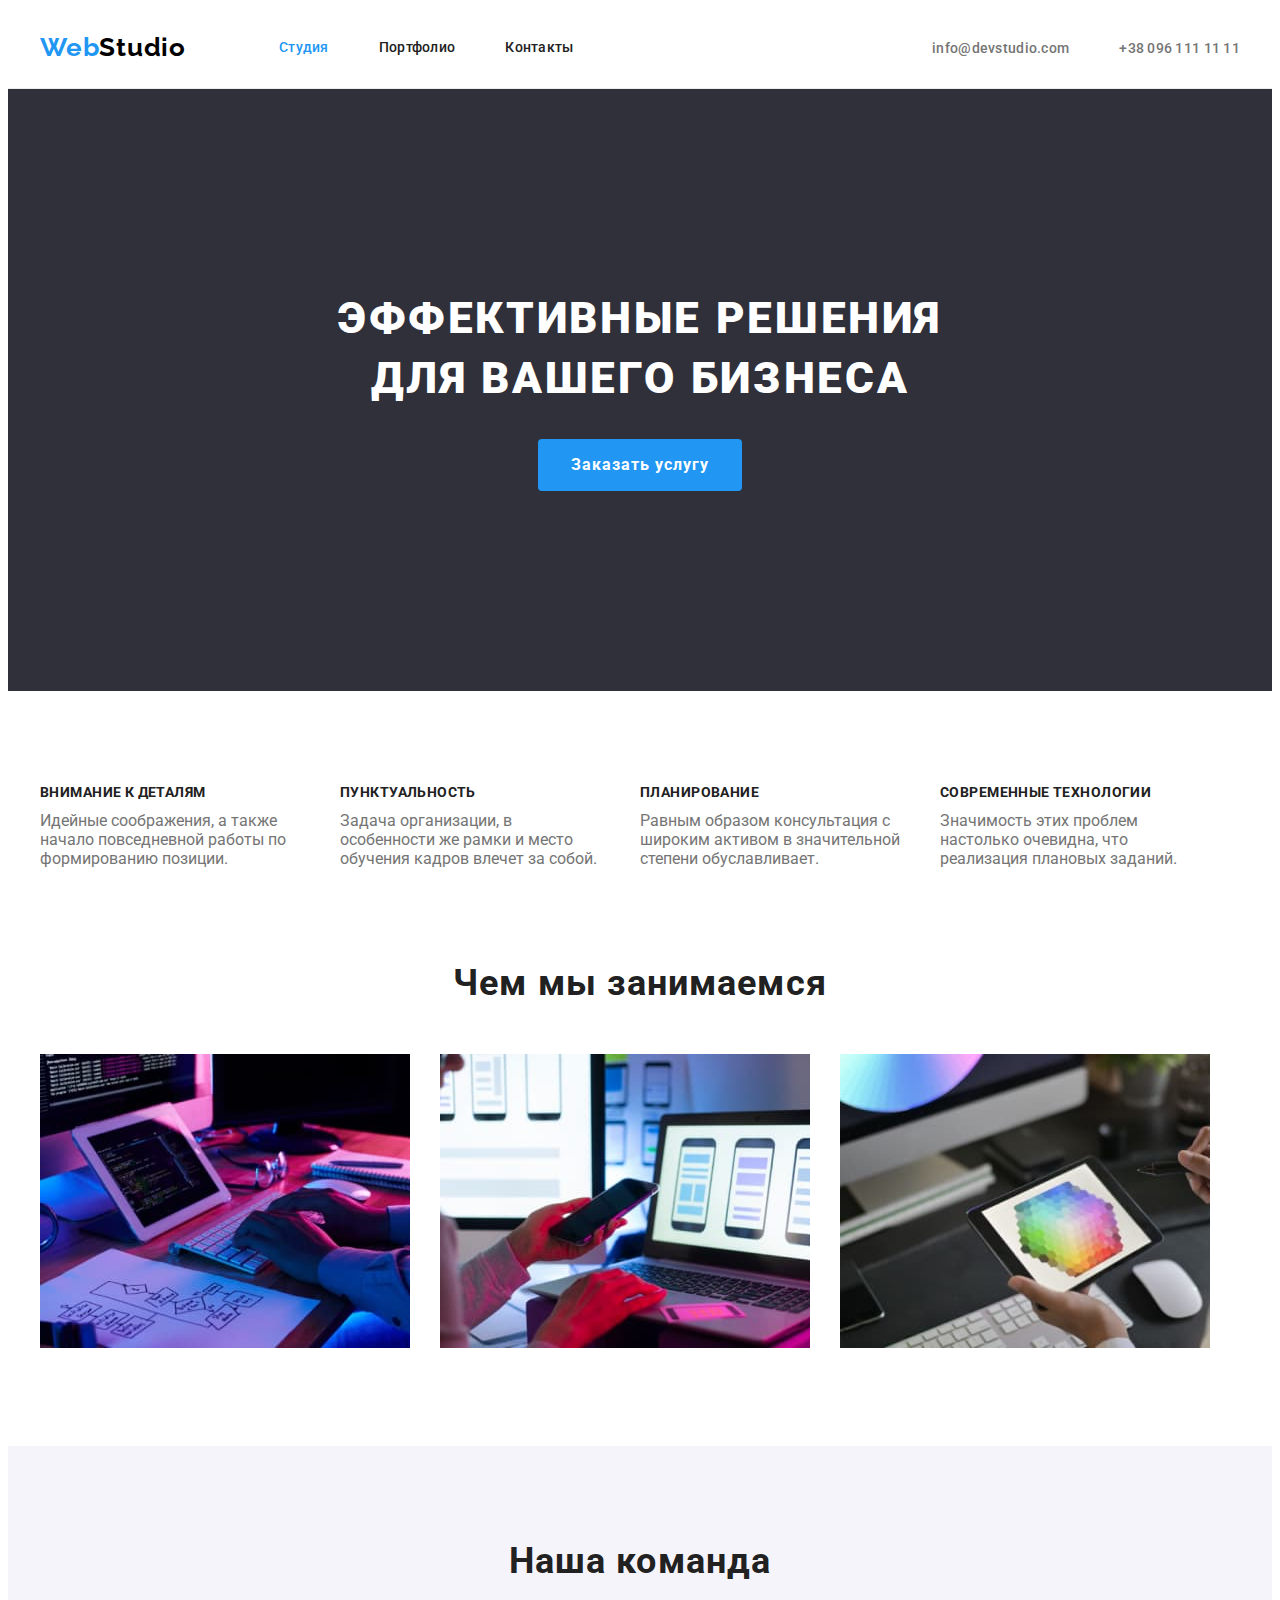
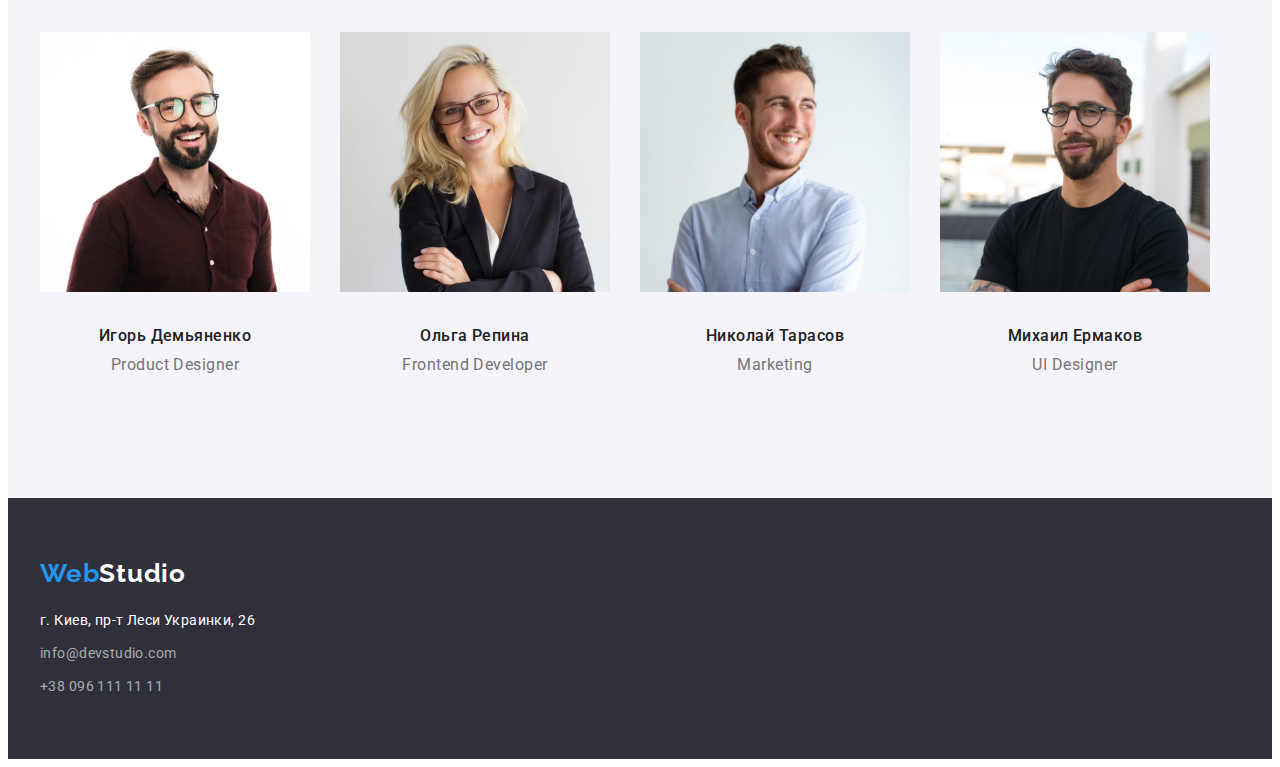
==== index.html @ a5c8234f "Initial commit" ====
<!DOCTYPE html>
<html lang="en">
  <head>
    <meta charset="UTF-8" />
    <meta http-equiv="X-UA-Compatible" content="IE=edge" />
    <meta name="viewport" content="width=device-width, initial-scale=1.0" />
    <title>Студия</title>
    <link rel="preconnect" href="https://fonts.googleapis.com" />
    <link rel="preconnect" href="https://fonts.gstatic.com" crossorigin />
    <link
      href="https://fonts.googleapis.com/css2?family=Raleway:wght@700&family=Roboto:wght@400;500;700;900&display=swap"
      rel="stylesheet"
    />
    <link
      rel="stylesheet"
      href="https://cdnjs.cloudflare.com/ajax/libs/modern-normalize/1.1.0/modern-normalize.min.css"
      integrity="sha512-wpPYUAdjBVSE4KJnH1VR1HeZfpl1ub8YT/NKx4PuQ5NmX2tKuGu6U/JRp5y+Y8XG2tV+wKQpNHVUX03MfMFn9Q=="
      crossorigin="anonymous"
      referrerpolicy="no-referrer"
    />

    <link rel="stylesheet" href="./css/styles.css" />
  </head>
  <body>
    <header class="page-header">
      <div class="container main-nav">
        <nav class="nav">
          <a class="logo" href="./index.html" lang="en"> Web<span class="nav-logo">Studio</span></a>

          <ul class="nav-list">
            <li class="item"><a href="./index.html" class="link activ">Студия</a></li>
            <li class="item"><a href="./portfolio.html" class="link">Портфолио</a></li>
            <li class="item"><a href="./index.html" class="link">Контакты</a></li>
          </ul>
        </nav>
        <ul class="contact-list">
          <li class="item">
            <a href="mailto:info@devstudio.com" class="link">info@devstudio.com</a>
          </li>
          <li class="item"><a href="tel:+380961111111" class="link">+38 096 111 11 11</a></li>
        </ul>
      </div>
    </header>

    <main>
      <!--Герой-->
      <section class="hero">
        <h1 class="hero-title">Эффективные решения для вашего бизнеса</h1>
        <button class="hero-button" type="button">Заказать услугу</button>
      </section>

      <!--Особенности-->
  
        <section class="section">
          <div class="container">
          <h2 class="visually-hidden">Особенности</h2>
          <ul class="feature-list">
            <li class="item">
              <h3 class="title">Внимание к деталям</h3>
              <p class="text">
                Идейные соображения, а также начало повседневной работы по формированию позиции.
              </p>
            </li>
            <li class="item">
              <h3 class="title">Пунктуальность</h3>
              <p class="text">
                Задача организации, в особенности же рамки и место обучения кадров влечет за собой.
              </p>
            </li>

            <li class="item">
              <h3 class="title">Планирование</h3>
              <p class="text">
                Равным образом консультация с широким активом в значительной степени обуславливает.
              </p>
            </li>

            <li class="item">
              <h3 class="title">Современные технологии</h3>
              <p class="text">
                Значимость этих проблем настолько очевидна, что реализация плановых заданий.
              </p>
            </li>
          </ul>
          </div>
        </section>
      

      <!--Сфера деятельности-->
      <section class="section no-padding">
        <div class="container">
          <h2 class="section-title">Чем мы занимаемся</h2>
          <ul class="activity-list">
            <li class="item">
              <img src="images/box1.jpg" alt="Cхема" width="370" />
            </li>
            <li class="item">
              <img src="images/box2.jpg" alt="Варианты макета на телефоне" width="370" />
            </li>
            <li class="item">
              <img src="images/box3.jpg" alt="Цветовая палитра" width="370" />
            </li>
          </ul>
        </div>
      </section>

      <!--Команда-->
      <section class="section command">
        <div class="container">
          <h2 class="section-title">Наша команда</h2>
          <ul class="command-list">
            <li class="item">
              <img class="photo" src="images/igor-demyanenko.jpg" lang="en" alt="Product Designer" width="270" />
              <div class="our-command">
                <h3 class="command-title">Игорь Демьяненко</h3>
              <p class="text" lang="en">Product Designer</p>
              </div>
            </li>
            <li class="item">
              <img class="photo" src="images/olga-repina.jpg" lang="en" alt="Frontend Developer" width="270" />
              <div class="our-command">
                <h3 class="command-title">Ольга Репина</h3>
              <p class="text" lang="en">Frontend Developer</p>
              </div>
            </li>
            <li class="item">
              <img class="photo" src="images/nikolai-tarasov.jpg" lang="en" alt="Marketing" width="270" />
              <div class="our-command">
                <h3 class="command-title">Николай Тарасов</h3>
              <p class="text" lang="en">Marketing</p>
              </div>
            </li>
            <li class="item">
              <img class="photo" src="images/mikhail-ermakov.jpg" alt="UI Designer" width="270" />
              <div class="our-command">
                <h3 class="command-title">Михаил Ермаков</h3>
              <p class="text" lang="en">UI Designer</p>
              </div>
            </li>
          </ul>
        </div>
      </section>
    </main>

    <!--Подвал-->
    <footer class="footer">
      <div class="container">
        <a class="logo vault" href="./index.html"> Web<span class="logo-down">Studio</span> </a>
        <address class="address">г. Киев, пр-т Леси Украинки, 26</address>
        <ul>
          <li class="footer-item"><a href="mailto:info@devstudio.com" class="footer-link">info@devstudio.com</a></li>
          <li class="footer-item"><a href="tel:+380961111111" class="footer-link">+38 096 111 11 11</a></li>
        </ul>
      </div>
    </footer>
  </body>
</html>
---- css/styles.css ----
:root {
    --primary-text-color: #757575;
    --title-text-color: #212121;
    --accent-color: #2196F3;
}

body {
    background-color: #FFFFFF;
    color: var(--primary-text-color);
    font-family: Roboto, sans-serif;
    
}

ul {
    list-style: none;
    margin: 0;
}



/* main-nav */
.main-nav {
    display: flex;
    align-items: center;

    
}

.container {
    width: 1200px;
    padding-left: 15px;
    padding-right: 15px;
    margin-right: auto;
    margin-left: auto;
}
.container ul {
    padding: 0;
}
.page-header {
    border-bottom: 1px solid #ECECEC;
}
/* logo */
.nav {
    display: flex;
    align-items: center;
}
.logo {
    
    color: var(--accent-color);
    font-family: Raleway, sans-serif;
    font-weight: 700;
    font-size: 26px;
    line-height: 1.20;
    letter-spacing: 0.03em;
    text-decoration: none;
    
}

.nav-logo {
    color: #000000;
    }

/* nav-list contact-list*/
.nav-list {
    display: flex;

    margin: 0;
    padding: 0;
    margin-left: 93px;
}

.nav-list .item + .item {
    margin-left: 50px;
}


.nav-list .link {
    display: block;
    padding-top: 32px;
    padding-bottom: 32px;

    color: var(--title-text-color);
    
    font-weight: 500;
    font-size: 14px;
    line-height: 1.14;
    letter-spacing: 0.02em;

    text-decoration: none;
    
}

.nav-list .activ {
    color:#2196F3;
}

.nav-list .link:hover,
.nav-list .link:focus,
.contact-list .link:hover,
.contact-list .link:focus {
    color: var(--accent-color);
}

.contact-list {
    display: flex;
    margin-left: auto;
    padding: 0;

}
.contact-list .item + .item {
    margin-left: 50px;
}


.contact-list .link {
    display: block;
    padding-top: 32px;
    padding-bottom: 32px;
    
    color: var(--primary-text-color);
    font-weight: 500;
    font-size: 14px;
    line-height: 16px;
    letter-spacing: 0.02em;

    text-decoration: none;
    
}

/* Герой */

.hero {
    background-color: #2F303A;
    text-align: center;
    padding-top: 200px;
    padding-bottom: 200px;
}

.hero-title {
    margin-top: 0;
    margin-bottom: 30px;
    margin-left: auto;
    margin-right: auto;
    width: 696px;

    color: #FFFFFF;

    font-weight: 900;
    font-size: 44px;
    line-height: 1.36;
    letter-spacing: 0.06em;
    

    text-transform: uppercase;
    }

.hero-button {
    border: 1px solid transparent;
    display: inline-block;
    border-radius: 4px;
    padding: 10px 32px;
    

    color: #FFFFFF;
    background-color: var(--accent-color);
    
    font-family: inherit;
    font-weight: 700;
    font-size: 16px;
    line-height: 1.88;
    letter-spacing: 0.06em;

    cursor: pointer;
}

.hero-button:hover,
.hero-button:focus {
    background-color: #188CE8;
}


/* section */

.section {
    padding-top: 94px;
    padding-bottom: 94px;
}

.section.no-padding {
    padding-top: 0;
}


.visually-hidden {
    position: absolute;
    width: 1px;
    height: 1px;
    margin: -1px;
    border: 0;
    padding: 0;

    white-space: nowrap;
    clip-path: inset(100%);
    clip: rect(0 0 0 0);
    overflow: hidden;
}

.feature-list {
    display: flex;
    margin-top: 0;
    
}

.feature-list .item {
    width: 270px;
}
.feature-list .item + .item {
    margin-left: 30px;
}

.section-title {
    margin-top: 0;
    margin-bottom: 50px;

    color: var(--title-text-color);

    font-weight: 700;
    font-size: 36px;
    line-height: 1.17;
    text-align: center;
    letter-spacing: 0.03em;
    
}
.activity-list {
    display: flex;
}

.activity-list .item + .item {
    margin-left: 30px;
}

.title {
    margin-top: 0;
    margin-bottom: 10px;
    color: var(--title-text-color);

    font-weight: 700;
    font-size: 14px;
    line-height: 1.14;
    letter-spacing: 0.03em;
    text-transform: uppercase;
    
}
.command{
    background-color: #F5F4FA;
}
.command-title {
    margin-top: 0;
    margin-bottom: 10px;

    color: var(--title-text-color);

    font-weight: 500;
    font-size: 16px;
    line-height: 1.19;
    text-align: center;
    letter-spacing: 0.03em;
    
}
.our-command {
    padding-top: 30px;
    padding-bottom: 30px;
}
.command-list {
    display: flex;
}

.command-list .item + .item {
    margin-left: 30px;
}

.command-list .text {
    font-weight: 400;
    font-size: 16px;
    line-height: 1.19;  
    text-align: center;
    letter-spacing: 0.03em;
}

.text {
    margin-top: 0;
    margin-bottom: 0;
}



/* Подвал */
.address {
    margin-bottom: 9px;
    color: #FFFFFF;

    font-style: normal;
    font-size: 14px;
    line-height: 1.71;
    letter-spacing: 0.03em;

}

.logo-down {
    color: #FFFFFF;
      
}

.container .logo {
    display: block;
}
.container .vault {
    margin-bottom: 20px;
}
.footer-link {
    color: rgba(255, 255, 255, 0.6);

    font-size: 14px;
    line-height: 1.71;  
    letter-spacing: 0.03em;

    text-decoration: none;
    
}
.footer-item:nth-last-child(2) {
    margin-bottom: 9px;
}

.footer-link:hover,
.footer-link:focus {
    color: var(--accent-color);

}

.footer {
    background-color: #2F303A;
    padding-top: 60px;
    padding-bottom: 60px;
}


/* Портфолио */
.filtr {
    padding-top: 94px;
    padding-bottom: 94px;
}

.main-list {
    display: flex;
    justify-content:center;

    margin-bottom: 50px;
}
.main-list .item + .item {
    margin-left: 8px;
}

.filtr-button {
    border: 1px solid transparent;
    display: inline-block;
    border-radius: 4px;
    padding: 6px 22px;

    color: var(--title-text-color);
    font-family: inherit;
    
    background-color: #F5F4FA;
    font-weight: 500;
    font-size: 16px;
    line-height: 1.63;
    letter-spacing: 0.03em;

    cursor: pointer;

}

.filtr-button:hover,
.filtr-button:focus {
    color: #FFFFFF;
    background-color: #2196F3;
}
 
.filtr-link {
    text-decoration: none;
    
}


.portfolio {
    border-right: 1px solid #E5E5E5;
    border-bottom: 1px solid #E5E5E5;
    border-left: 1px solid #E5E5E5;
    padding-top: 20px;
    padding-right: 24px;
    padding-bottom: 20px;
    padding-left: 24px;

}


.filtr-title {
    margin-top: 0; 
    margin-bottom: 4px;
    

    color: var(--title-text-color);

    font-weight: 700;
    font-size: 18px;
    line-height: 2;
    letter-spacing: 0.06em;

}

.filtr-list {
    display: flex;
    flex-wrap: wrap;
}

.filtr-list .item {
    width: 370px;
    margin-right: 30px;
    margin-bottom: 30px;
}
.filtr-list .item:nth-child(3n) {
    margin-right: 0;
}

.filtr-list .item:nth-last-child(-n + 3) {
    margin-bottom: 0;
}

.filtr-text {
    margin: 0;
    color: var(--primary-text-color);

    font-size: 16px;
    line-height: 1.88;
    letter-spacing: 0.03em;
    
    
}
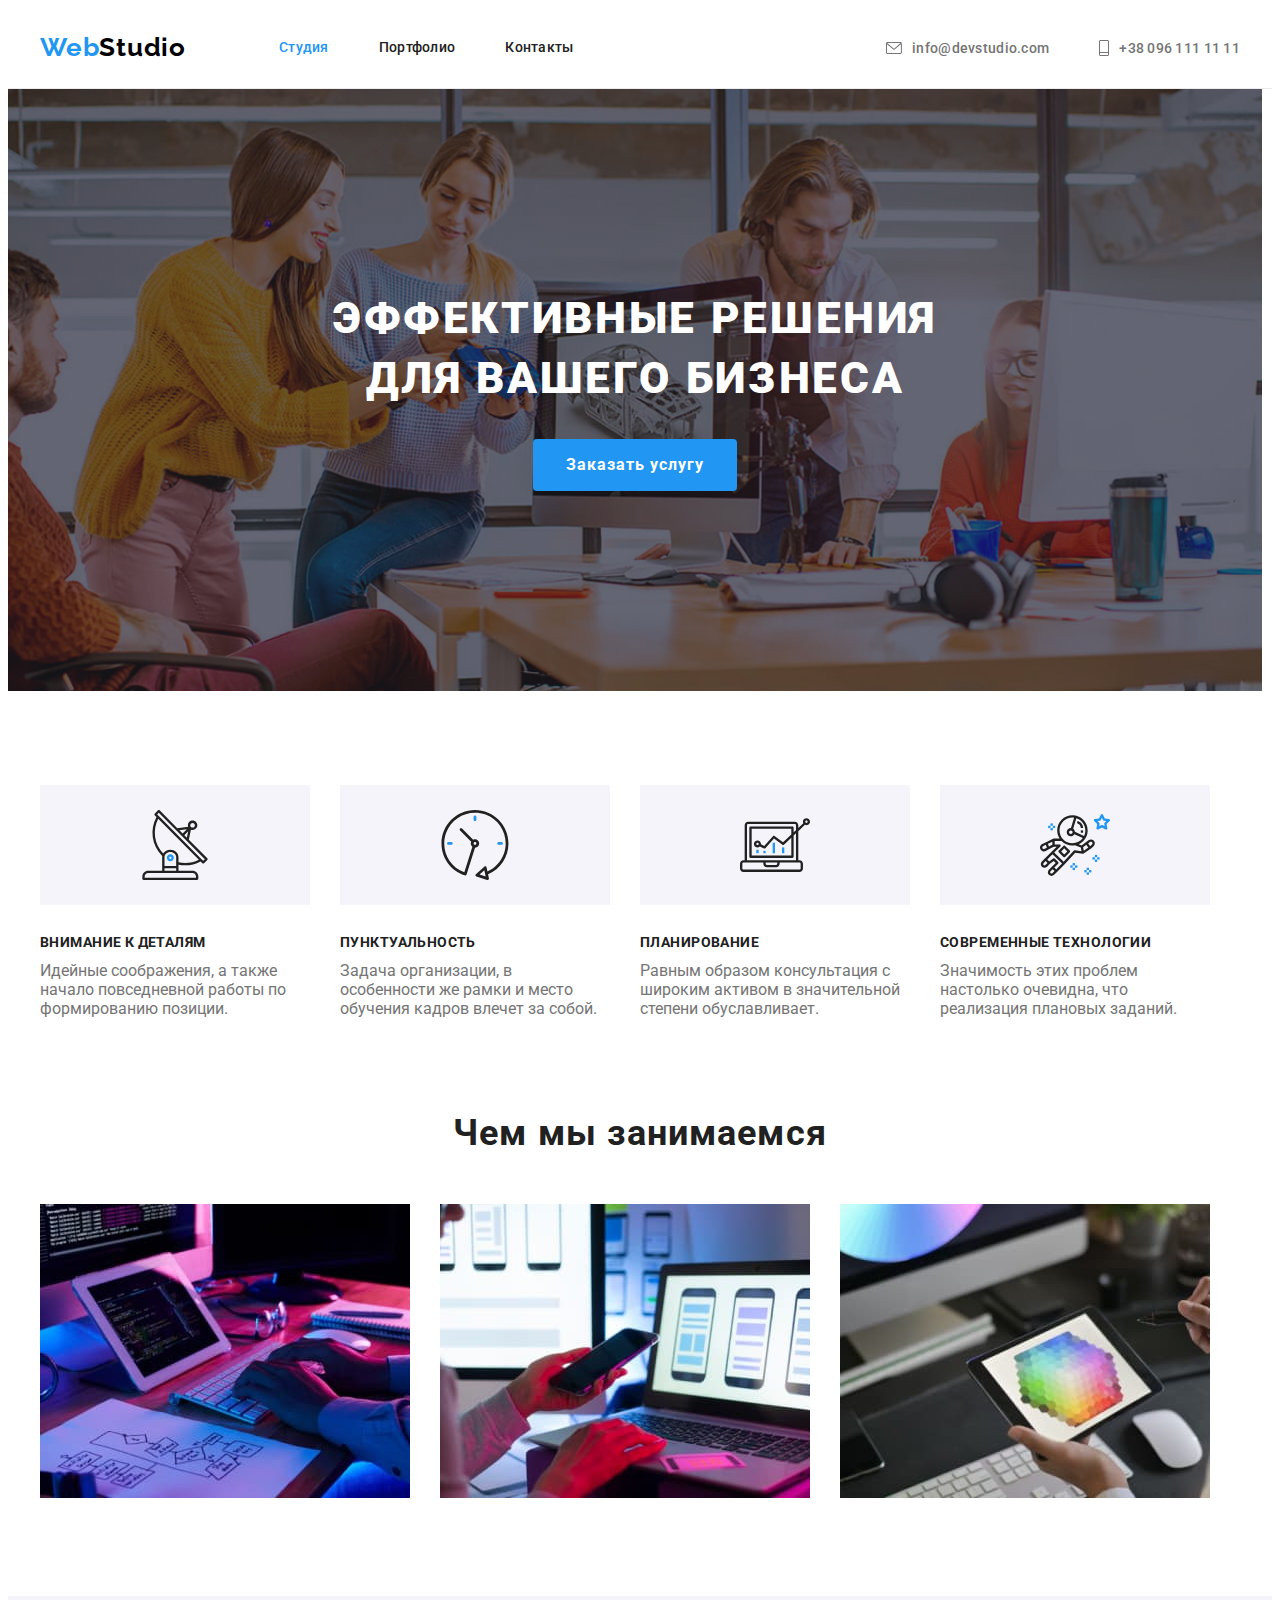
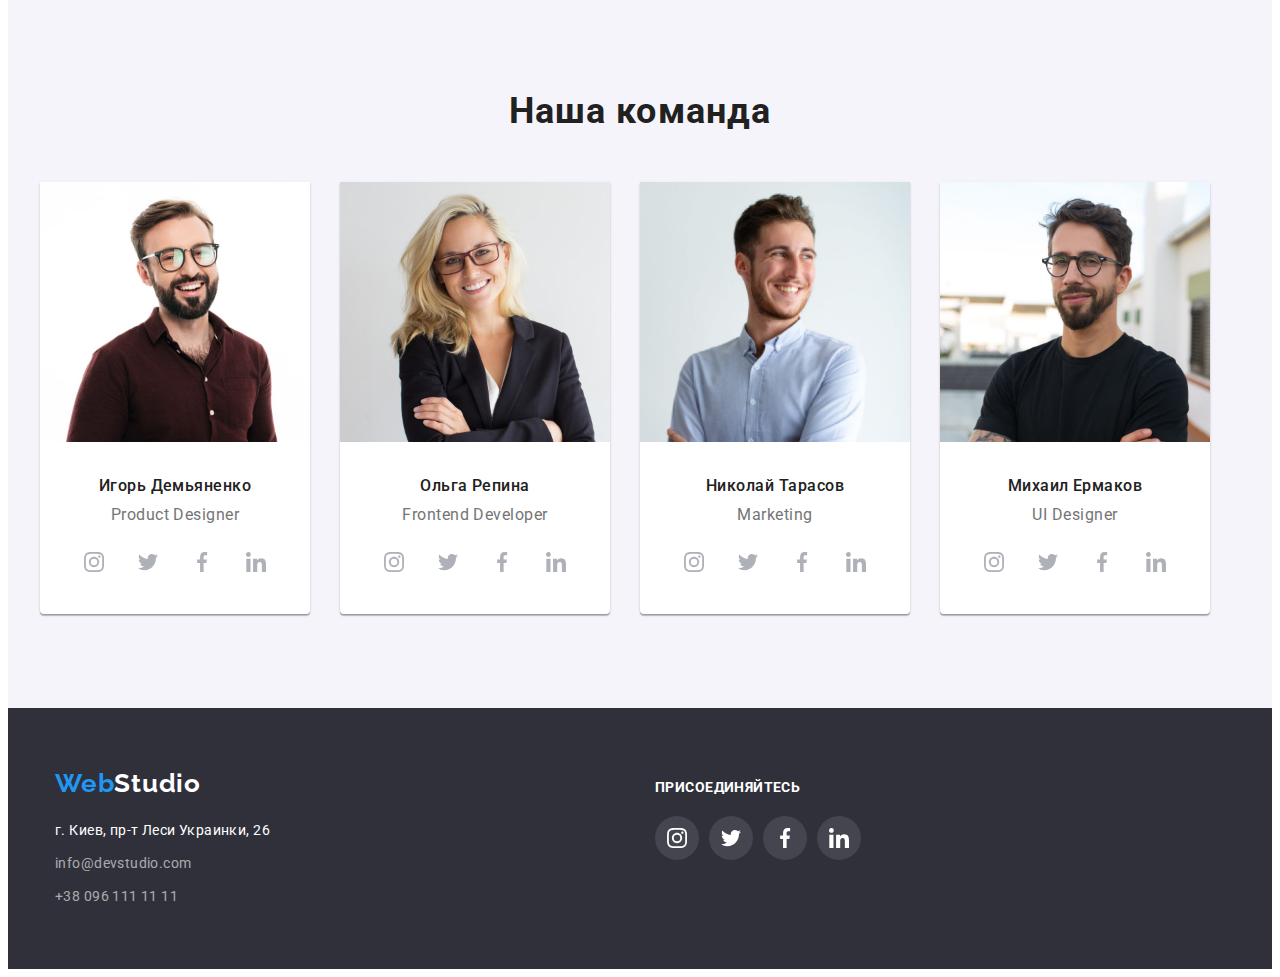
==== commit d65de91d: "Update css" ====
--- a/index.html
+++ b/index.html
@@ -35,9 +35,21 @@
         </nav>
         <ul class="contact-list">
           <li class="item">
-            <a href="mailto:info@devstudio.com" class="link">info@devstudio.com</a>
+            <a href="mailto:info@devstudio.com" class="link">
+              <svg class="mail-icon" width="16" height="12">
+                <use href="./images/sprite.svg#icon-mail"></use>
+              </svg>
+              info@devstudio.com</a
+            >
           </li>
-          <li class="item"><a href="tel:+380961111111" class="link">+38 096 111 11 11</a></li>
+          <li class="item">
+            <a href="tel:+380961111111" class="link">
+              <svg class="phone-icon" width="10" height="16">
+                <use href="./images/sprite.svg#icon-phone"></use>
+              </svg>
+              +38 096 111 11 11</a
+            >
+          </li>
         </ul>
       </div>
     </header>
@@ -50,41 +62,40 @@
       </section>
 
       <!--Особенности-->
-  
-        <section class="section">
-          <div class="container">
+
+      <section class="section">
+        <div class="container">
           <h2 class="visually-hidden">Особенности</h2>
           <ul class="feature-list">
-            <li class="item">
+            <li class="item icon-antena">
               <h3 class="title">Внимание к деталям</h3>
               <p class="text">
                 Идейные соображения, а также начало повседневной работы по формированию позиции.
               </p>
             </li>
-            <li class="item">
+            <li class="item icon-clock">
               <h3 class="title">Пунктуальность</h3>
               <p class="text">
                 Задача организации, в особенности же рамки и место обучения кадров влечет за собой.
               </p>
             </li>
 
-            <li class="item">
+            <li class="item icon-diagram">
               <h3 class="title">Планирование</h3>
               <p class="text">
                 Равным образом консультация с широким активом в значительной степени обуславливает.
               </p>
             </li>
 
-            <li class="item">
+            <li class="item icon-astronaut">
               <h3 class="title">Современные технологии</h3>
               <p class="text">
                 Значимость этих проблем настолько очевидна, что реализация плановых заданий.
               </p>
             </li>
           </ul>
-          </div>
-        </section>
-      
+        </div>
+      </section>
 
       <!--Сфера деятельности-->
       <section class="section no-padding">
@@ -110,31 +121,265 @@
           <h2 class="section-title">Наша команда</h2>
           <ul class="command-list">
             <li class="item">
-              <img class="photo" src="images/igor-demyanenko.jpg" lang="en" alt="Product Designer" width="270" />
+              <img
+                class="photo"
+                src="images/igor-demyanenko.jpg"
+                lang="en"
+                alt="Product Designer"
+                width="270"
+              />
               <div class="our-command">
                 <h3 class="command-title">Игорь Демьяненко</h3>
-              <p class="text" lang="en">Product Designer</p>
+                <p class="text" lang="en">Product Designer</p>
+                <ul class="socials">
+                  <li class="socials-items">
+                    <a
+                      class="social-link"
+                      href=""
+                      target="_blank"
+                      rel="noopener noreferrer"
+                      aria-label="иконка Instagram"
+                    >
+                      <svg class="social-icons" width="20" height="20">
+                        <use href="./images/sprite.svg#icon-instagram"></use>
+                      </svg>
+                    </a>
+                  </li>
+                  <li class="socials-items">
+                    <a
+                      class="social-link"
+                      href=""
+                      target="_blank"
+                      rel="noopener noreferrer"
+                      aria-label="иконка Twitter"
+                    >
+                      <svg class="social-icons" width="20" height="20">
+                        <use href="./images/sprite.svg#icon-twitter"></use>
+                      </svg>
+                    </a>
+                  </li>
+                  <li class="socials-items">
+                    <a
+                      class="social-link"
+                      href=""
+                      target="_blank"
+                      rel="noopener noreferrer"
+                      aria-label="иконка Facebook"
+                    >
+                      <svg class="social-icons" width="20" height="20">
+                        <use href="./images/sprite.svg#icon-facebook"></use>
+                      </svg>
+                    </a>
+                  </li>
+                  <li class="socials-items">
+                    <a
+                      class="social-link"
+                      href=""
+                      target="_blank"
+                      rel="noopener noreferrer"
+                      aria-label="иконка Linkedin"
+                    >
+                      <svg class="social-icons" width="20" height="20">
+                        <use href="./images/sprite.svg#icon-linkedin"></use>
+                      </svg>
+                    </a>
+                  </li>
+                </ul>
               </div>
             </li>
             <li class="item">
-              <img class="photo" src="images/olga-repina.jpg" lang="en" alt="Frontend Developer" width="270" />
+              <img
+                class="photo"
+                src="images/olga-repina.jpg"
+                lang="en"
+                alt="Frontend Developer"
+                width="270"
+              />
               <div class="our-command">
                 <h3 class="command-title">Ольга Репина</h3>
-              <p class="text" lang="en">Frontend Developer</p>
+                <p class="text" lang="en">Frontend Developer</p>
+                <ul class="socials">
+                  <li class="socials-items">
+                    <a
+                      class="social-link"
+                      href=""
+                      target="_blank"
+                      rel="noopener noreferrer"
+                      aria-label="иконка Instagram"
+                    >
+                      <svg class="social-icons" width="20" height="20">
+                        <use href="./images/sprite.svg#icon-instagram"></use>
+                      </svg>
+                    </a>
+                  </li>
+                  <li class="socials-items">
+                    <a
+                      class="social-link"
+                      href=""
+                      target="_blank"
+                      rel="noopener noreferrer"
+                      aria-label="иконка Twitter"
+                    >
+                      <svg class="social-icons" width="20" height="20">
+                        <use href="./images/sprite.svg#icon-twitter"></use>
+                      </svg>
+                    </a>
+                  </li>
+                  <li class="socials-items">
+                    <a
+                      class="social-link"
+                      href=""
+                      target="_blank"
+                      rel="noopener noreferrer"
+                      aria-label="иконка Facebook"
+                    >
+                      <svg class="social-icons" width="20" height="20">
+                        <use href="./images/sprite.svg#icon-facebook"></use>
+                      </svg>
+                    </a>
+                  </li>
+                  <li class="socials-items">
+                    <a
+                      class="social-link"
+                      href=""
+                      target="_blank"
+                      rel="noopener noreferrer"
+                      aria-label="иконка Linkedin"
+                    >
+                      <svg class="social-icons" width="20" height="20">
+                        <use href="./images/sprite.svg#icon-linkedin"></use>
+                      </svg>
+                    </a>
+                  </li>
+                </ul>
               </div>
             </li>
             <li class="item">
-              <img class="photo" src="images/nikolai-tarasov.jpg" lang="en" alt="Marketing" width="270" />
+              <img
+                class="photo"
+                src="images/nikolai-tarasov.jpg"
+                lang="en"
+                alt="Marketing"
+                width="270"
+              />
               <div class="our-command">
                 <h3 class="command-title">Николай Тарасов</h3>
-              <p class="text" lang="en">Marketing</p>
+                <p class="text" lang="en">Marketing</p>
+                <ul class="socials">
+                  <li class="socials-items">
+                    <a
+                      class="social-link"
+                      href=""
+                      target="_blank"
+                      rel="noopener noreferrer"
+                      aria-label="иконка Instagram"
+                    >
+                      <svg class="social-icons" width="20" height="20">
+                        <use href="./images/sprite.svg#icon-instagram"></use>
+                      </svg>
+                    </a>
+                  </li>
+                  <li class="socials-items">
+                    <a
+                      class="social-link"
+                      href=""
+                      target="_blank"
+                      rel="noopener noreferrer"
+                      aria-label="иконка Twitter"
+                    >
+                      <svg class="social-icons" width="20" height="20">
+                        <use href="./images/sprite.svg#icon-twitter"></use>
+                      </svg>
+                    </a>
+                  </li>
+                  <li class="socials-items">
+                    <a
+                      class="social-link"
+                      href=""
+                      target="_blank"
+                      rel="noopener noreferrer"
+                      aria-label="иконка Facebook"
+                    >
+                      <svg class="social-icons" width="20" height="20">
+                        <use href="./images/sprite.svg#icon-facebook"></use>
+                      </svg>
+                    </a>
+                  </li>
+                  <li class="socials-items">
+                    <a
+                      class="social-link"
+                      href=""
+                      target="_blank"
+                      rel="noopener noreferrer"
+                      aria-label="иконка Linkedin"
+                    >
+                      <svg class="social-icons" width="20" height="20">
+                        <use href="./images/sprite.svg#icon-linkedin"></use>
+                      </svg>
+                    </a>
+                  </li>
+                </ul>
               </div>
             </li>
             <li class="item">
               <img class="photo" src="images/mikhail-ermakov.jpg" alt="UI Designer" width="270" />
               <div class="our-command">
                 <h3 class="command-title">Михаил Ермаков</h3>
-              <p class="text" lang="en">UI Designer</p>
+                <p class="text" lang="en">UI Designer</p>
+                <ul class="socials">
+                  <li class="socials-items">
+                    <a
+                      class="social-link"
+                      href=""
+                      target="_blank"
+                      rel="noopener noreferrer"
+                      aria-label="иконка Instagram"
+                    >
+                      <svg class="social-icons" width="20" height="20">
+                        <use href="./images/sprite.svg#icon-instagram"></use>
+                      </svg>
+                    </a>
+                  </li>
+                  <li class="socials-items">
+                    <a
+                      class="social-link"
+                      href=""
+                      target="_blank"
+                      rel="noopener noreferrer"
+                      aria-label="иконка Twitter"
+                    >
+                      <svg class="social-icons" width="20" height="20">
+                        <use href="./images/sprite.svg#icon-twitter"></use>
+                      </svg>
+                    </a>
+                  </li>
+                  <li class="socials-items">
+                    <a
+                      class="social-link"
+                      href=""
+                      target="_blank"
+                      rel="noopener noreferrer"
+                      aria-label="иконка Facebook"
+                    >
+                      <svg class="social-icons" width="20" height="20">
+                        <use href="./images/sprite.svg#icon-facebook"></use>
+                      </svg>
+                    </a>
+                  </li>
+                  <li class="socials-items">
+                    <a
+                      class="social-link"
+                      href=""
+                      target="_blank"
+                      rel="noopener noreferrer"
+                      aria-label="иконка Linkedin"
+                    >
+                      <svg class="social-icons" width="20" height="20">
+                        <use href="./images/sprite.svg#icon-linkedin"></use>
+                      </svg>
+                    </a>
+                  </li>
+                </ul>
               </div>
             </li>
           </ul>
@@ -144,13 +389,76 @@
 
     <!--Подвал-->
     <footer class="footer">
-      <div class="container">
-        <a class="logo vault" href="./index.html"> Web<span class="logo-down">Studio</span> </a>
-        <address class="address">г. Киев, пр-т Леси Украинки, 26</address>
-        <ul>
-          <li class="footer-item"><a href="mailto:info@devstudio.com" class="footer-link">info@devstudio.com</a></li>
-          <li class="footer-item"><a href="tel:+380961111111" class="footer-link">+38 096 111 11 11</a></li>
-        </ul>
+      <div class="container div-footer">
+        <div class="container contact">
+          <a class="logo vault" href="./index.html"> Web<span class="logo-down">Studio</span> </a>
+          <address class="address">г. Киев, пр-т Леси Украинки, 26</address>
+          <ul>
+            <li class="footer-item">
+              <a href="mailto:info@devstudio.com" class="footer-link">info@devstudio.com</a>
+            </li>
+            <li class="footer-item">
+              <a href="tel:+380961111111" class="footer-link">+38 096 111 11 11</a>
+            </li>
+          </ul>
+        </div>
+        <div class="container join">
+          <h2 class="join-title">присоединяйтесь</h2>
+          <ul class="join-list">
+            <li class="join-item">
+              <a
+                class="join-link"
+                href=""
+                target="_blank"
+                rel="noopener noreferrer"
+                aria-label="иконка Instagram"
+              >
+                <svg class="join-icons" width="20" height="20">
+                  <use href="./images/sprite.svg#icon-instagram"></use>
+                </svg>
+              </a>
+            </li>
+            <li class="join-item">
+              <a
+                class="join-link"
+                href=""
+                target="_blank"
+                rel="noopener noreferrer"
+                aria-label="иконка Twitter"
+              >
+                <svg class="join-icons" width="20" height="20">
+                  <use href="./images/sprite.svg#icon-twitter"></use>
+                </svg>
+              </a>
+            </li>
+            <li class="join-item">
+              <a
+                class="join-link"
+                href=""
+                target="_blank"
+                rel="noopener noreferrer"
+                aria-label="иконка Facebook"
+              >
+                <svg class="join-icons" width="20" height="20">
+                  <use href="./images/sprite.svg#icon-facebook"></use>
+                </svg>
+              </a>
+            </li>
+            <li class="join-item">
+              <a
+                class="join-link"
+                href=""
+                target="_blank"
+                rel="noopener noreferrer"
+                aria-label="иконка Linkedin"
+              >
+                <svg class="join-icons" width="20" height="20">
+                  <use href="./images/sprite.svg#icon-linkedin"></use>
+                </svg>
+              </a>
+            </li>
+          </ul>
+        </div>
       </div>
     </footer>
   </body>
--- a/css/styles.css
+++ b/css/styles.css
@@ -127,13 +127,32 @@
     
 }
 
-/* Герой */
-
+.item .link {
+    display: flex;
+    align-items: center;
+}
+
+.mail-icon {
+    margin-right: 10px;
+    fill: #757575;
+}
+
+.phone-icon {
+    margin-right: 10px;
+    fill: #757575;
+}
 .hero {
     background-color: #2F303A;
     text-align: center;
     padding-top: 200px;
     padding-bottom: 200px;
+    margin-right: 10px;
+    background-image: linear-gradient(rgba(47, 48, 58, 0.4), rgba(47, 48, 58, 0.4)), url(../images/icons/Img.jpg);
+    background-size: cover;
+    background-position: center;
+    background-repeat: no-repeat;
+       
+    
 }
 
 .hero-title {
@@ -218,6 +237,56 @@
     margin-left: 30px;
 }
 
+/* icons */
+
+
+.icon-antena::before {
+    background-image: url(../images/icons/antenna.svg);
+
+}
+
+.icon-clock::before {
+    background-image: url(../images/icons/clock.svg);
+}
+
+.icon-diagram::before {
+    background-image: url(../images/icons/diagram.svg);
+}
+
+.icon-astronaut::before {
+    background-image: url(../images/icons/astronaut.svg);
+}
+.feature-list .item::before {
+    content: '';
+    display: block;
+    height: 120px;
+    margin-bottom: 30px;
+
+    background-size: center;
+    background-repeat: no-repeat;
+    background-position: center;
+    background-color: #F5F4FA;
+
+
+}
+
+.icon-antena::before {
+    background-image: url(../images/icons/antenna.svg);
+
+}
+
+.icon-clock::before {
+    background-image: url(../images/icons/clock.svg);
+}
+
+.icon-diagram::before {
+    background-image: url(../images/icons/diagram.svg);
+}
+
+.icon-astronaut::before {
+    background-image: url(../images/icons/astronaut.svg);
+}
+
 .section-title {
     margin-top: 0;
     margin-bottom: 50px;
@@ -273,6 +342,12 @@
 }
 .command-list {
     display: flex;
+}
+
+.command-list .item {
+    background: #FFFFFF;
+    box-shadow: 0px 1px 3px rgba(0, 0, 0, 0.12), 0px 1px 1px rgba(0, 0, 0, 0.14), 0px 2px 1px rgba(0, 0, 0, 0.2);
+    border-radius: 0px 0px 4px 4px;
 }
 
 .command-list .item + .item {
@@ -285,11 +360,50 @@
     line-height: 1.19;  
     text-align: center;
     letter-spacing: 0.03em;
+    margin-bottom: 16px;
 }
 
 .text {
     margin-top: 0;
     margin-bottom: 0;
+}
+/* social icons */
+
+.socials {
+    display: flex;
+    justify-content: center;
+    align-items: center;
+}
+
+.social-link {
+    display: flex;
+    align-items: center;
+    justify-content: center;
+    width: 44px;
+    height: 44px;
+
+    background-color: #FFFFFF;
+
+    border-radius: 50%;
+}
+
+.social-link:hover,
+.social-link:focus {
+    background-color: #2196F3;
+}
+
+
+.socials-items:not(:last-child) {
+    margin-right: 10px;
+}
+
+.social-icons {
+    fill: #AFB1B8;
+}
+
+.social-link:hover .social-icons,
+.social-link:focus .social-icons {
+    fill: #FFFFFF;
 }
 
 
@@ -317,6 +431,14 @@
 .container .vault {
     margin-bottom: 20px;
 }
+
+.div-footer {
+    display: flex;
+    align-items: baseline;
+}
+
+
+
 .footer-link {
     color: rgba(255, 255, 255, 0.6);
 
@@ -341,6 +463,59 @@
     background-color: #2F303A;
     padding-top: 60px;
     padding-bottom: 60px;
+}
+
+.join {
+    display: block;
+
+}
+.container.join {
+    margin-left: auto;
+    margin-right: auto;
+    justify-content: start;
+}
+.join-title {
+    display: block;
+    margin-top: 0;
+    margin-bottom: 20px;
+
+    font-weight: 700;
+    font-size: 14px;
+    line-height: 1.14;
+    letter-spacing: 0.03em;
+    text-transform: uppercase;
+    
+    color: #FFFFFF;
+}
+
+.join-list {
+    display: flex;
+    /* justify-content: center; */
+    align-items: center;
+}
+.join-link {
+    display: flex;
+    align-items: center;
+    justify-content: center;
+    width: 44px;
+    height: 44px;
+
+    background-color: rgba(255, 255, 255, 0.1);
+
+    border-radius: 50%;
+}
+
+.join-item:not(:last-child) {
+    margin-right: 10px;
+}
+
+.join-icons {
+    fill: #FFFFFF;
+}
+
+.join-link:hover,
+.join-link:focus {
+    background-color: #2196F3;
 }
 
 
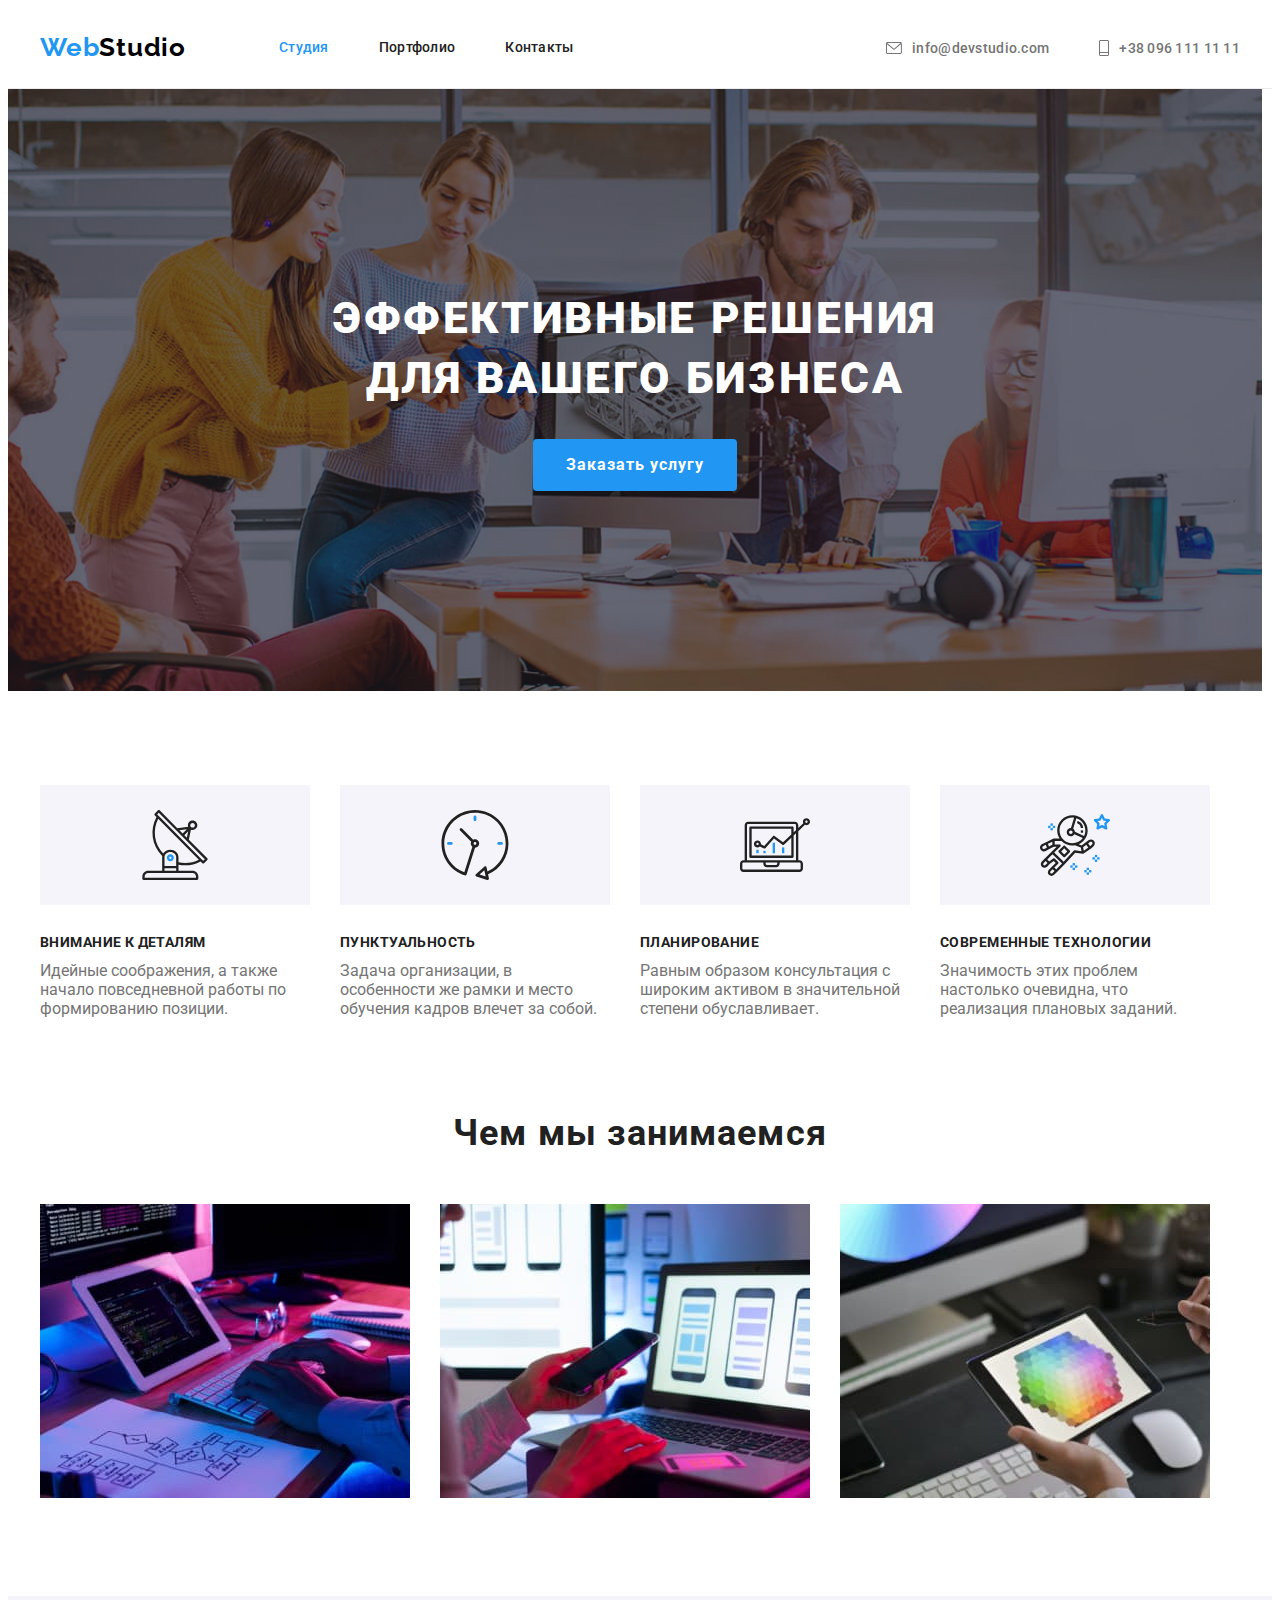
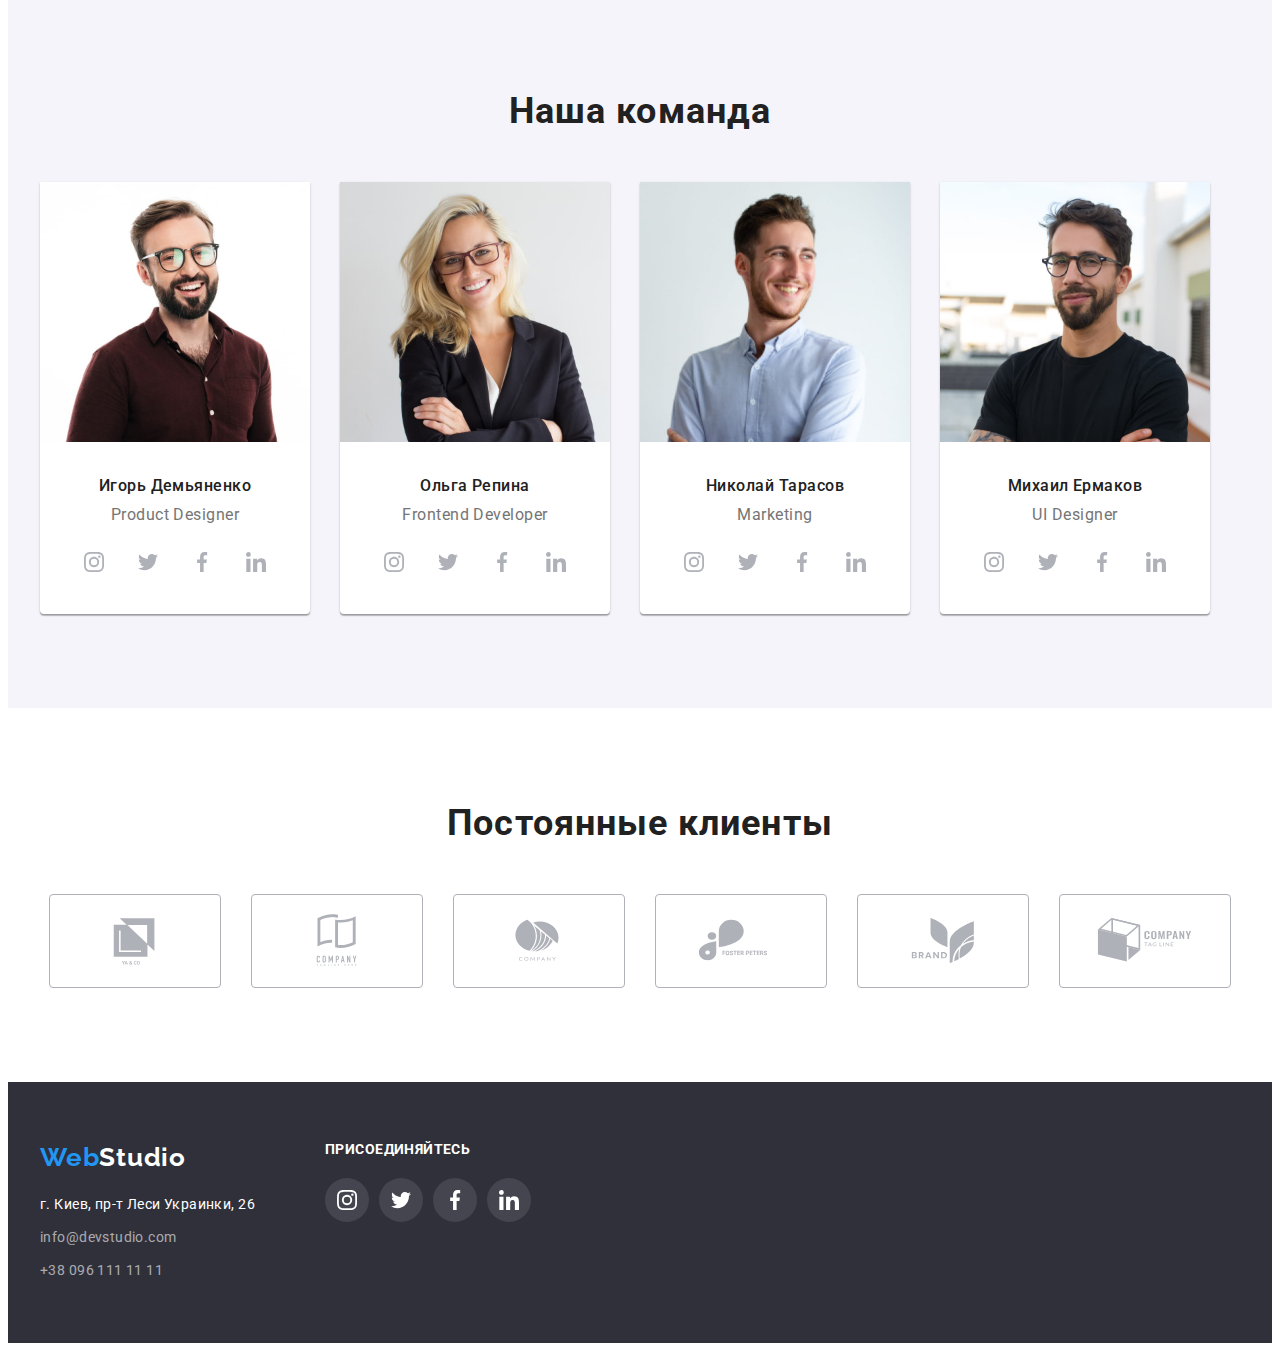
==== commit 97af9710: "Update styles.css" ====
--- a/index.html
+++ b/index.html
@@ -385,12 +385,99 @@
           </ul>
         </div>
       </section>
+
+      <section class="clients">
+        <div class="container client">
+          <h2 class="clients-title">Постоянные клиенты</h2>
+            <ul class="clients-list">
+              <li class="client-item" >
+                <a
+                      class="clients-link"
+                      href=""
+                      target="_blank"
+                      rel="noopener noreferrer"
+                      aria-label="Client1"
+                    >
+                      <svg class="client-icons" width="106" height="60">
+                        <use href="./images/sprite.svg#icon-Logo"></use>
+                      </svg>
+                    </a>
+              </li>
+              <li class="client-item" >
+                <a
+                      class="clients-link"
+                      href=""
+                      target="_blank"
+                      rel="noopener noreferrer"
+                      aria-label="Client2"
+                    >
+                      <svg class="client-icons" width="106" height="60">
+                        <use href="./images/sprite.svg#icon-Logo1"></use>
+                      </svg>
+                    </a>
+              </li>
+              <li class="client-item" >
+                <a
+                      class="clients-link"
+                      href=""
+                      target="_blank"
+                      rel="noopener noreferrer"
+                      aria-label="Client3"
+                    >
+                      <svg class="client-icons" width="106" height="60">
+                        <use href="./images/sprite.svg#icon-Logo2"></use>
+                      </svg>
+                    </a>
+              </li>
+              <li class="client-item" >
+                <a
+                      class="clients-link"
+                      href=""
+                      target="_blank"
+                      rel="noopener noreferrer"
+                      aria-label="Client4"
+                    >
+                      <svg class="client-icons" width="106" height="60">
+                        <use href="./images/sprite.svg#icon-Logo3"></use>
+                      </svg>
+                    </a>
+              </li>
+              <li class="client-item" >
+                <a
+                      class="clients-link"
+                      href=""
+                      target="_blank"
+                      rel="noopener noreferrer"
+                      aria-label="Client5"
+                    >
+                      <svg class="client-icons" width="106" height="60">
+                        <use href="./images/sprite.svg#icon-Logo4"></use>
+                      </svg>
+                    </a>
+              </li>
+              <li class="client-item" >
+                <a
+                      class="clients-link"
+                      href=""
+                      target="_blank"
+                      rel="noopener noreferrer"
+                      aria-label="Client6"
+                    >
+                      <svg class="client-icons" width="106" height="60">
+                        <use href="./images/sprite.svg#icon-Logo5"></use>
+                      </svg>
+                    </a>
+              </li>
+            </ul>
+          
+        </div>
+      </section>
     </main>
 
     <!--Подвал-->
     <footer class="footer">
       <div class="container div-footer">
-        <div class="container contact">
+        <div class="contact">
           <a class="logo vault" href="./index.html"> Web<span class="logo-down">Studio</span> </a>
           <address class="address">г. Киев, пр-т Леси Украинки, 26</address>
           <ul>
@@ -402,7 +489,10 @@
             </li>
           </ul>
         </div>
-        <div class="container join">
+
+        <!-- Присоединяйтесь -->
+
+        <div class="join">
           <h2 class="join-title">присоединяйтесь</h2>
           <ul class="join-list">
             <li class="join-item">
--- a/css/styles.css
+++ b/css/styles.css
@@ -134,12 +134,13 @@
 
 .mail-icon {
     margin-right: 10px;
-    fill: #757575;
+    fill: currentColor;
+
 }
 
 .phone-icon {
     margin-right: 10px;
-    fill: #757575;
+    fill: currentColor;
 }
 .hero {
     background-color: #2F303A;
@@ -367,6 +368,53 @@
     margin-top: 0;
     margin-bottom: 0;
 }
+/* clients */
+.client {
+    padding-top: 94px;
+    padding-bottom: 94px;
+}
+
+.clients-title {
+    margin-top: 0;
+    margin-bottom: 50px;
+    text-align: center;
+
+    font-size: 36px;
+    line-height: 1.17;
+    letter-spacing: 0.03em;
+    color: #212121;
+}
+.clients-list {
+    display: flex;
+    justify-content: center;
+    align-items: center;
+}
+
+.clients-link {
+    display: flex;
+    align-items: center;
+    justify-content: center;
+    width: 170px;
+    height: 92px;
+
+    border: 1px solid #AFB1B8;
+    border-radius: 4px;
+
+}
+
+.client-icons {
+    fill: #AFB1B8;
+}
+
+.client-item:not(:last-child) {
+    margin-right: 30px;
+}
+
+.client-icons:hover,
+.client-icons:focus {
+    fill: #2196F3;
+}
+
 /* social icons */
 
 .socials {
@@ -432,12 +480,10 @@
     margin-bottom: 20px;
 }
 
-.div-footer {
-    display: flex;
-    align-items: baseline;
-}
-
-
+.container.div-footer {
+    display: flex;
+    
+ }
 
 .footer-link {
     color: rgba(255, 255, 255, 0.6);
@@ -465,17 +511,12 @@
     padding-bottom: 60px;
 }
 
-.join {
-    display: block;
-
-}
-.container.join {
-    margin-left: auto;
-    margin-right: auto;
-    justify-content: start;
-}
+
+.contact {
+    margin-right: 70px;
+}
+
 .join-title {
-    display: block;
     margin-top: 0;
     margin-bottom: 20px;
 
@@ -484,13 +525,12 @@
     line-height: 1.14;
     letter-spacing: 0.03em;
     text-transform: uppercase;
-    
+        
     color: #FFFFFF;
 }
 
 .join-list {
     display: flex;
-    /* justify-content: center; */
     align-items: center;
 }
 .join-link {
@@ -563,6 +603,12 @@
 .filtr-link {
     text-decoration: none;
     
+}
+
+.filtr-list .item:hover,
+.filtr-list .item:focus
+ {
+    box-shadow: 0px 4px 4px rgba(0, 0, 0, 0.25);
 }
 
 
@@ -610,6 +656,7 @@
     margin-bottom: 0;
 }
 
+
 .filtr-text {
     margin: 0;
     color: var(--primary-text-color);
@@ -621,3 +668,4 @@
     
 }
 
+
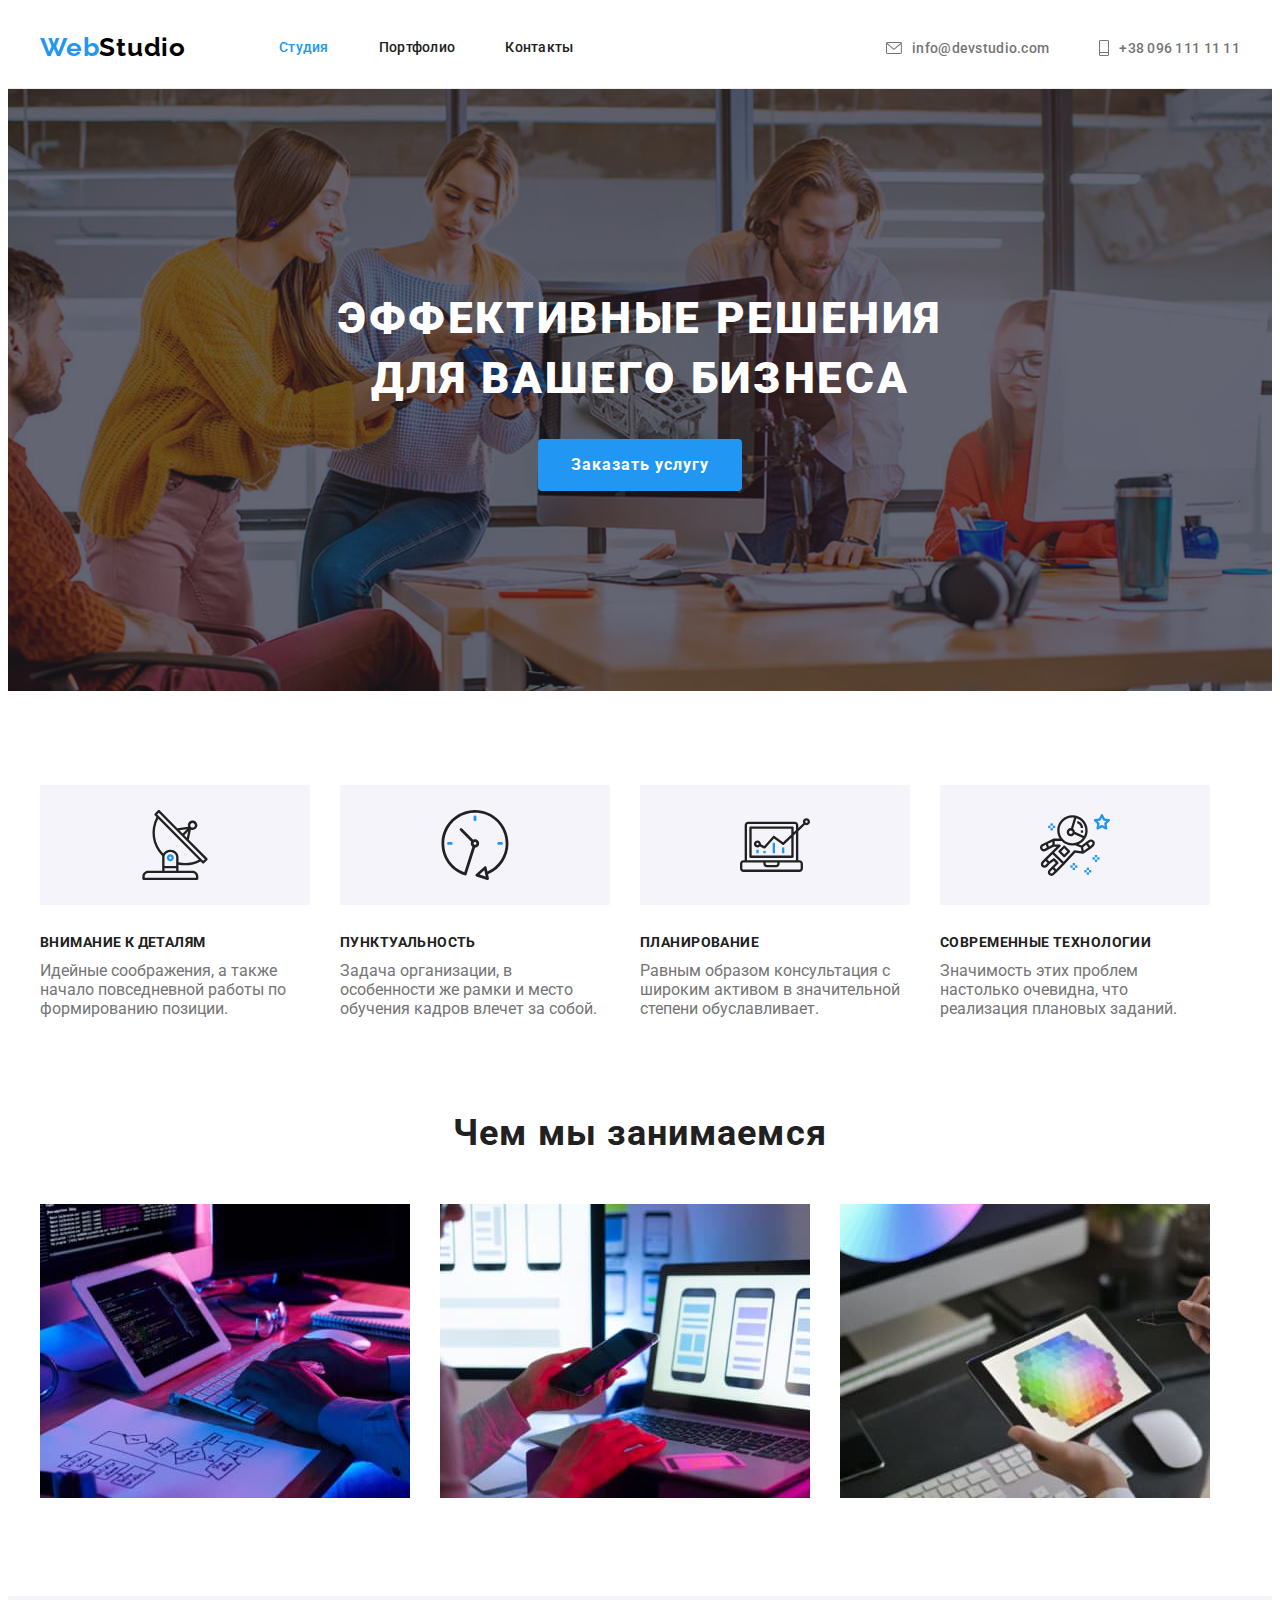
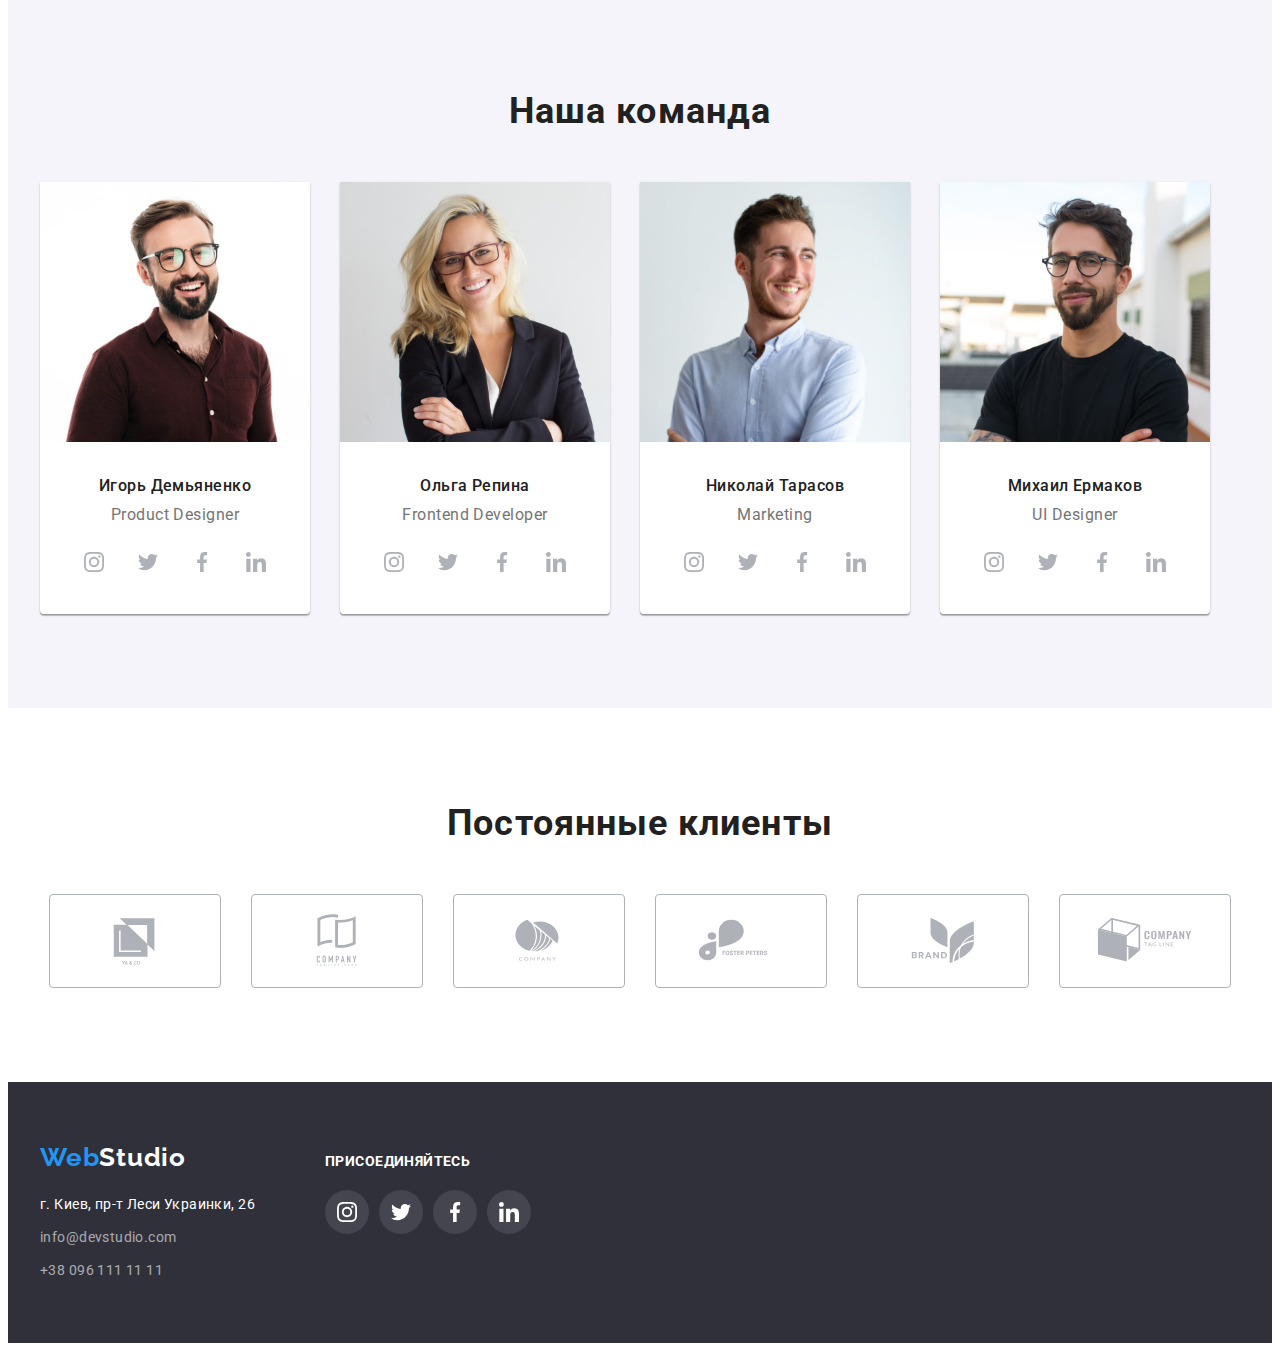
==== commit 8656532c: "Update css" ====
--- a/index.html
+++ b/index.html
@@ -387,7 +387,7 @@
       </section>
 
       <section class="clients">
-        <div class="container client">
+        <div class="container">
           <h2 class="clients-title">Постоянные клиенты</h2>
             <ul class="clients-list">
               <li class="client-item" >
--- a/css/styles.css
+++ b/css/styles.css
@@ -21,9 +21,7 @@
 /* main-nav */
 .main-nav {
     display: flex;
-    align-items: center;
-
-    
+    align-items: center;    
 }
 
 .container {
@@ -33,19 +31,24 @@
     margin-right: auto;
     margin-left: auto;
 }
+
 .container ul {
     padding: 0;
 }
+
 .page-header {
     border-bottom: 1px solid #ECECEC;
 }
+
+
 /* logo */
+
 .nav {
     display: flex;
     align-items: center;
 }
+
 .logo {
-    
     color: var(--accent-color);
     font-family: Raleway, sans-serif;
     font-weight: 700;
@@ -58,9 +61,13 @@
 
 .nav-logo {
     color: #000000;
-    }
+}
+
+
 
 /* nav-list contact-list*/
+
+
 .nav-list {
     display: flex;
 
@@ -101,6 +108,8 @@
     color: var(--accent-color);
 }
 
+
+/* Contacts */
 .contact-list {
     display: flex;
     margin-left: auto;
@@ -142,12 +151,20 @@
     margin-right: 10px;
     fill: currentColor;
 }
+
+/* Hero */
 .hero {
+    
+    max-height: 600px;
+    max-width: 1600px;
+    margin-right: auto;
+    margin-left: auto;
+
     background-color: #2F303A;
     text-align: center;
     padding-top: 200px;
     padding-bottom: 200px;
-    margin-right: 10px;
+    
     background-image: linear-gradient(rgba(47, 48, 58, 0.4), rgba(47, 48, 58, 0.4)), url(../images/icons/Img.jpg);
     background-size: cover;
     background-position: center;
@@ -368,8 +385,11 @@
     margin-top: 0;
     margin-bottom: 0;
 }
+
+
 /* clients */
-.client {
+
+.clients {
     padding-top: 94px;
     padding-bottom: 94px;
 }
@@ -397,23 +417,30 @@
     width: 170px;
     height: 92px;
 
+    color: #AFB1B8;
     border: 1px solid #AFB1B8;
     border-radius: 4px;
+    
+}
+
+.clients-link:hover,
+.clients-link:focus
+ {
+    color: #2196F3;
+    border: 1px solid #2196F3;
+    box-shadow: 0px 4px 4px rgba(0, 0, 0, 0.25);
 
 }
 
 .client-icons {
-    fill: #AFB1B8;
+    fill: currentColor;
 }
 
 .client-item:not(:last-child) {
     margin-right: 30px;
 }
 
-.client-icons:hover,
-.client-icons:focus {
-    fill: #2196F3;
-}
+
 
 /* social icons */
 
@@ -480,8 +507,9 @@
     margin-bottom: 20px;
 }
 
-.container.div-footer {
-    display: flex;
+.div-footer {
+    display: flex;
+    align-items: baseline;
     
  }
 
@@ -515,6 +543,8 @@
 .contact {
     margin-right: 70px;
 }
+
+
 
 .join-title {
     margin-top: 0;
@@ -602,11 +632,12 @@
  
 .filtr-link {
     text-decoration: none;
-    
-}
-
-.filtr-list .item:hover,
-.filtr-list .item:focus
+    display: block;
+    
+}
+
+.filtr-link:hover,
+.filtr-link:focus
  {
     box-shadow: 0px 4px 4px rgba(0, 0, 0, 0.25);
 }
